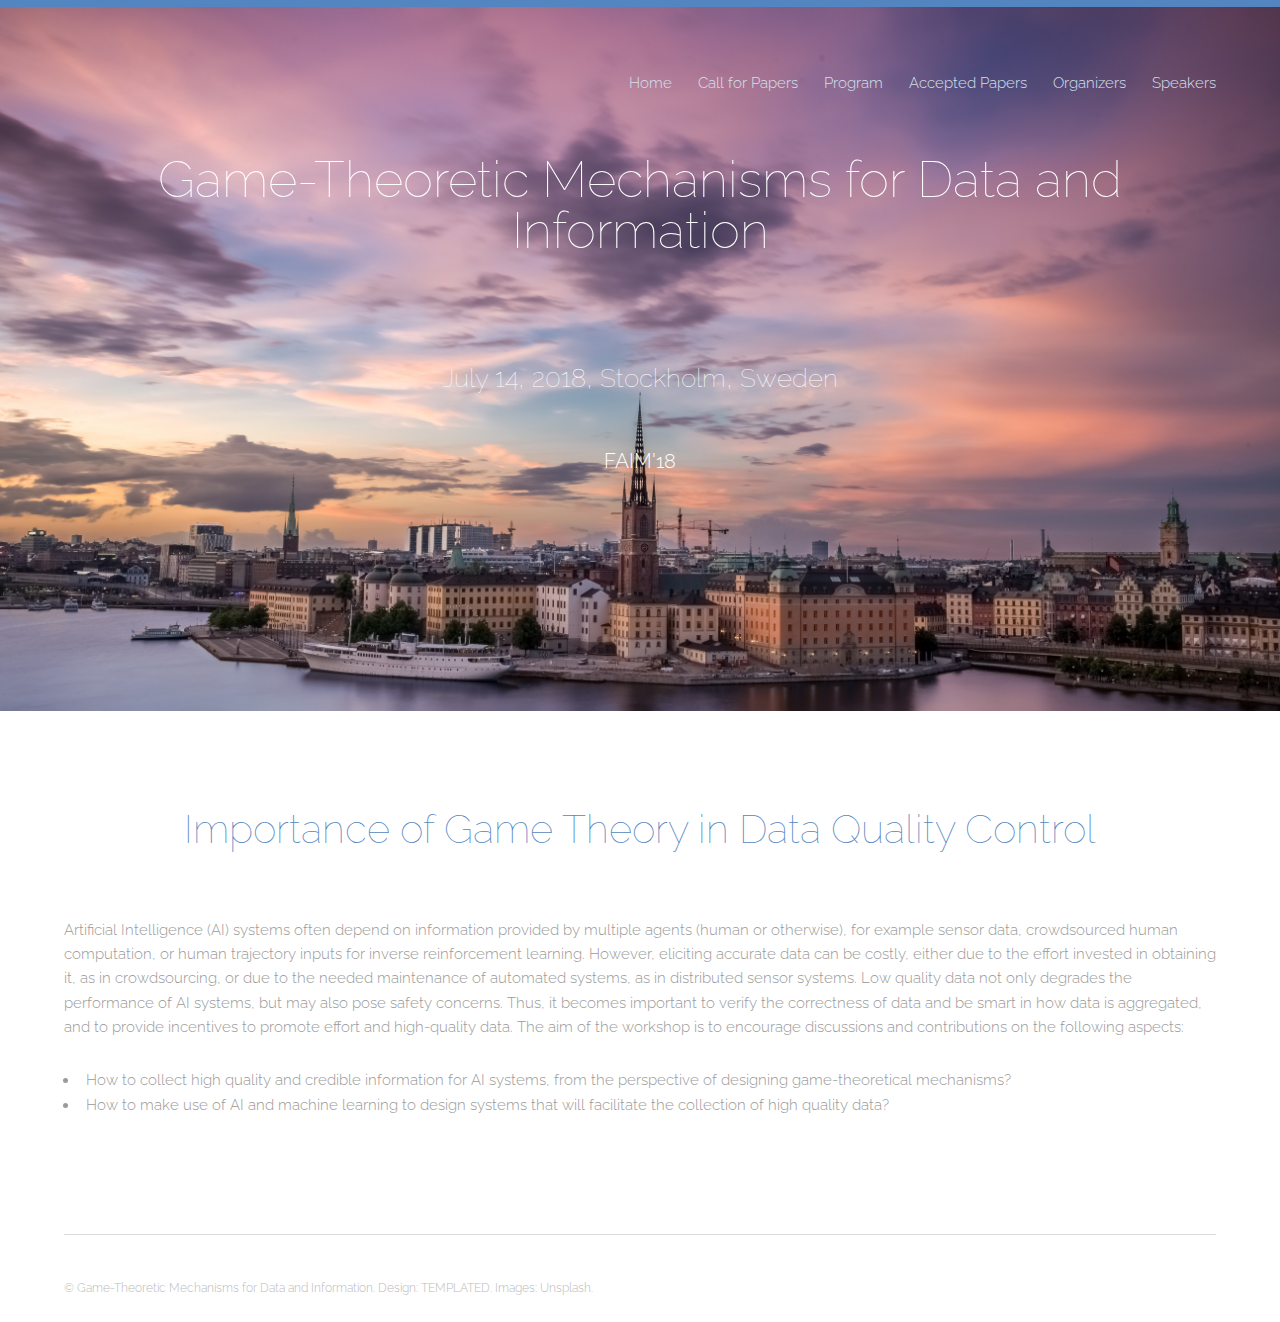
==== index.html @ c8803f45 "adding existing files" ====
<!DOCTYPE HTML>
<html>
	<head>
		<title>Game-Theoretic Mechanisms for Data and Information</title>
		<meta charset="utf-8" />
		<meta name="viewport" content="width=device-width, initial-scale=1" />
		<link rel="stylesheet" href="assets/css/main.css" />
	</head>
	<body>

		<!-- Header -->
			<header id="header">
				<div class="inner">
					<nav id="nav">
						<a href="index.html">Home</a>
						<a href="call_papers.html">Call for Papers</a>
						<a href="program.html">Program</a>
						<a href="accepted_papers.html">Accepted Papers</a>
						<a href="organizers.html">Organizers</a>
						<a href="speakers.html">Speakers</a>
					</nav>
					<a href="#navPanel" class="navPanelToggle"><span class="fa fa-bars"></span></a>
				</div>
			</header>

		<!-- Banner -->
			<section id="banner">
				<h1>Game-Theoretic Mechanisms for Data and Information<h1>
					<br> 
					<h2><font color="white">July 14, 2018, Stockholm, Sweden </font> </h2>
					<br>
					<h3><font color="white">FAIM'18</font></h3>
					<br>
					<br>
					<br>
					<br>
			</section>

		<!-- Main -->
			<section id="three" class="wrapper special">
				<div class="inner">
					<header class="align-center">
						<h2>Importance of Game Theory in Data Quality Control</h2>
					</header>
						
						<p class="align-left">
						Artificial Intelligence (AI) systems often depend on information provided by multiple agents (human or otherwise), 
						for example sensor data, crowdsourced human computation, or human trajectory inputs for inverse reinforcement learning. 
						However, eliciting  accurate data can be costly, either due to the effort invested in obtaining it, as in crowdsourcing, 
						or due to the needed maintenance of automated systems, as in distributed sensor systems. Low quality data not only degrades 
						the performance of AI systems, but may also pose safety concerns. Thus, it becomes important to verify the correctness of data 
						and be smart in how data is aggregated, and to provide incentives to promote effort and high-quality data.
						The aim of the workshop is to encourage discussions and contributions on the following aspects:
						</p>
						<ul class="align-left">
						<li>How to collect high quality and credible information for AI systems, from the perspective of designing game-theoretical mechanisms?</li>
						<li>How to make use of AI and machine learning to design systems that will facilitate the collection of high quality data?</li>
						</ul>
				</div>
			</section>

		<!-- Footer -->
			<footer id="footer">
				<div class="inner">
					<div class="flex">
						<div class="copyright">
							&copy; Game-Theoretic Mechanisms for Data and Information.  Design: <a href="https://templated.co" target="_blank">TEMPLATED</a>. Images: <a href="https://unsplash.com">Unsplash</a>.
						</div>
					</div>
				</div>
			</footer>

		<!-- Scripts -->
			<script src="assets/js/jquery.min.js"></script>
			<script src="assets/js/skel.min.js"></script>
			<script src="assets/js/util.js"></script>
			<script src="assets/js/main.js"></script>

	</body>
</html>
---- assets/css/main.css ----
@charset "UTF-8";
@import url(font-awesome.min.css);
@import "https://fonts.googleapis.com/css?family=Raleway:100,300,600";


/* Reset */

	html, body, div, span, applet, object, iframe, h1, h2, h3, h4, h5, h6, p, blockquote, pre, a, abbr, acronym, address, big, cite, code, del, dfn, em, img, ins, kbd, q, s, samp, small, strike, strong, sub, sup, tt, var, b, u, i, center, dl, dt, dd, ol, ul, li, fieldset, form, label, legend, table, caption, tbody, tfoot, thead, tr, th, td, article, aside, canvas, details, embed, figure, figcaption, footer, header, hgroup, menu, nav, output, ruby, section, summary, time, mark, audio, video {
		margin: 0;
		padding: 0;
		border: 0;
		font-size: 100%;
		font: inherit;
		vertical-align: baseline;
	}

	article, aside, details, figcaption, figure, footer, header, hgroup, menu, nav, section {
		display: block;
	}

	body {
		line-height: 1;
	}

	ol, ul {
		list-style: none;
	}

	blockquote, q {
		quotes: none;
	}

	blockquote:before, blockquote:after, q:before, q:after {
		content: '';
		content: none;
	}

	table {
		border-collapse: collapse;
		border-spacing: 0;
	}

	body {
		-webkit-text-size-adjust: none;
	}

/* Box Model */

	*, *:before, *:after {
		-moz-box-sizing: border-box;
		-webkit-box-sizing: border-box;
		box-sizing: border-box;
	}

/* Containers */

	.container {
		margin-left: auto;
		margin-right: auto;
	}

	.container.\31 25\25 {
		width: 100%;
		max-width: 100em;
		min-width: 80em;
	}

	.container.\37 5\25 {
		width: 60em;
	}

	.container.\35 0\25 {
		width: 40em;
	}

	.container.\32 5\25 {
		width: 20em;
	}

	.container {
		width: 80em;
	}

	@media screen and (max-width: 1680px) {

		.container.\31 25\25 {
			width: 100%;
			max-width: 100em;
			min-width: 80em;
		}

		.container.\37 5\25 {
			width: 60em;
		}

		.container.\35 0\25 {
			width: 40em;
		}

		.container.\32 5\25 {
			width: 20em;
		}

		.container {
			width: 80em;
		}

	}

	@media screen and (max-width: 1280px) {

		.container.\31 25\25 {
			width: 100%;
			max-width: 81.25em;
			min-width: 65em;
		}

		.container.\37 5\25 {
			width: 48.75em;
		}

		.container.\35 0\25 {
			width: 32.5em;
		}

		.container.\32 5\25 {
			width: 16.25em;
		}

		.container {
			width: 65em;
		}

	}

	@media screen and (max-width: 1050px) {

		.container.\31 25\25 {
			width: 100%;
			max-width: 112.5%;
			min-width: 90%;
		}

		.container.\37 5\25 {
			width: 67.5%;
		}

		.container.\35 0\25 {
			width: 45%;
		}

		.container.\32 5\25 {
			width: 22.5%;
		}

		.container {
			width: 90%;
		}

	}

	@media screen and (max-width: 736px) {

		.container.\31 25\25 {
			width: 100%;
			max-width: 112.5%;
			min-width: 90%;
		}

		.container.\37 5\25 {
			width: 67.5%;
		}

		.container.\35 0\25 {
			width: 45%;
		}

		.container.\32 5\25 {
			width: 22.5%;
		}

		.container {
			width: 90% !important;
		}

	}

	@media screen and (max-width: 480px) {

		.container.\31 25\25 {
			width: 100%;
			max-width: 112.5%;
			min-width: 90%;
		}

		.container.\37 5\25 {
			width: 67.5%;
		}

		.container.\35 0\25 {
			width: 45%;
		}

		.container.\32 5\25 {
			width: 22.5%;
		}

		.container {
			width: 90% !important;
		}

	}

/* Grid */

	.row {
		border-bottom: solid 1px transparent;
		-moz-box-sizing: border-box;
		-webkit-box-sizing: border-box;
		box-sizing: border-box;
	}

	.row > * {
		float: left;
		-moz-box-sizing: border-box;
		-webkit-box-sizing: border-box;
		box-sizing: border-box;
	}

	.row:after, .row:before {
		content: '';
		display: block;
		clear: both;
		height: 0;
	}

	.row.uniform > * > :first-child {
		margin-top: 0;
	}

	.row.uniform > * > :last-child {
		margin-bottom: 0;
	}

	.row.\30 \25 > * {
		padding: 0 0 0 0em;
	}

	.row.\30 \25 {
		margin: 0 0 -1px 0em;
	}

	.row.uniform.\30 \25 > * {
		padding: 0em 0 0 0em;
	}

	.row.uniform.\30 \25 {
		margin: 0em 0 -1px 0em;
	}

	.row > * {
		padding: 0 0 0 2em;
	}

	.row {
		margin: 0 0 -1px -2em;
	}

	.row.uniform > * {
		padding: 2em 0 0 2em;
	}

	.row.uniform {
		margin: -2em 0 -1px -2em;
	}

	.row.\32 00\25 > * {
		padding: 0 0 0 4em;
	}

	.row.\32 00\25 {
		margin: 0 0 -1px -4em;
	}

	.row.uniform.\32 00\25 > * {
		padding: 4em 0 0 4em;
	}

	.row.uniform.\32 00\25 {
		margin: -4em 0 -1px -4em;
	}

	.row.\31 50\25 > * {
		padding: 0 0 0 3em;
	}

	.row.\31 50\25 {
		margin: 0 0 -1px -3em;
	}

	.row.uniform.\31 50\25 > * {
		padding: 3em 0 0 3em;
	}

	.row.uniform.\31 50\25 {
		margin: -3em 0 -1px -3em;
	}

	.row.\35 0\25 > * {
		padding: 0 0 0 1em;
	}

	.row.\35 0\25 {
		margin: 0 0 -1px -1em;
	}

	.row.uniform.\35 0\25 > * {
		padding: 1em 0 0 1em;
	}

	.row.uniform.\35 0\25 {
		margin: -1em 0 -1px -1em;
	}

	.row.\32 5\25 > * {
		padding: 0 0 0 0.5em;
	}

	.row.\32 5\25 {
		margin: 0 0 -1px -0.5em;
	}

	.row.uniform.\32 5\25 > * {
		padding: 0.5em 0 0 0.5em;
	}

	.row.uniform.\32 5\25 {
		margin: -0.5em 0 -1px -0.5em;
	}

	.\31 2u, .\31 2u\24 {
		width: 100%;
		clear: none;
		margin-left: 0;
	}

	.\31 1u, .\31 1u\24 {
		width: 91.6666666667%;
		clear: none;
		margin-left: 0;
	}

	.\31 0u, .\31 0u\24 {
		width: 83.3333333333%;
		clear: none;
		margin-left: 0;
	}

	.\39 u, .\39 u\24 {
		width: 75%;
		clear: none;
		margin-left: 0;
	}

	.\38 u, .\38 u\24 {
		width: 66.6666666667%;
		clear: none;
		margin-left: 0;
	}

	.\37 u, .\37 u\24 {
		width: 58.3333333333%;
		clear: none;
		margin-left: 0;
	}

	.\36 u, .\36 u\24 {
		width: 50%;
		clear: none;
		margin-left: 0;
	}

	.\35 u, .\35 u\24 {
		width: 41.6666666667%;
		clear: none;
		margin-left: 0;
	}

	.\34 u, .\34 u\24 {
		width: 33.3333333333%;
		clear: none;
		margin-left: 0;
	}

	.\33 u, .\33 u\24 {
		width: 25%;
		clear: none;
		margin-left: 0;
	}

	.\32 u, .\32 u\24 {
		width: 16.6666666667%;
		clear: none;
		margin-left: 0;
	}

	.\31 u, .\31 u\24 {
		width: 8.3333333333%;
		clear: none;
		margin-left: 0;
	}

	.\31 2u\24 + *,
	.\31 1u\24 + *,
	.\31 0u\24 + *,
	.\39 u\24 + *,
	.\38 u\24 + *,
	.\37 u\24 + *,
	.\36 u\24 + *,
	.\35 u\24 + *,
	.\34 u\24 + *,
	.\33 u\24 + *,
	.\32 u\24 + *,
	.\31 u\24 + * {
		clear: left;
	}

	.\-11u {
		margin-left: 91.66667%;
	}

	.\-10u {
		margin-left: 83.33333%;
	}

	.\-9u {
		margin-left: 75%;
	}

	.\-8u {
		margin-left: 66.66667%;
	}

	.\-7u {
		margin-left: 58.33333%;
	}

	.\-6u {
		margin-left: 50%;
	}

	.\-5u {
		margin-left: 41.66667%;
	}

	.\-4u {
		margin-left: 33.33333%;
	}

	.\-3u {
		margin-left: 25%;
	}

	.\-2u {
		margin-left: 16.66667%;
	}

	.\-1u {
		margin-left: 8.33333%;
	}

	@media screen and (max-width: 1680px) {

		.row > * {
			padding: 0 0 0 2em;
		}

		.row {
			margin: 0 0 -1px -2em;
		}

		.row.uniform > * {
			padding: 2em 0 0 2em;
		}

		.row.uniform {
			margin: -2em 0 -1px -2em;
		}

		.row.\32 00\25 > * {
			padding: 0 0 0 4em;
		}

		.row.\32 00\25 {
			margin: 0 0 -1px -4em;
		}

		.row.uniform.\32 00\25 > * {
			padding: 4em 0 0 4em;
		}

		.row.uniform.\32 00\25 {
			margin: -4em 0 -1px -4em;
		}

		.row.\31 50\25 > * {
			padding: 0 0 0 3em;
		}

		.row.\31 50\25 {
			margin: 0 0 -1px -3em;
		}

		.row.uniform.\31 50\25 > * {
			padding: 3em 0 0 3em;
		}

		.row.uniform.\31 50\25 {
			margin: -3em 0 -1px -3em;
		}

		.row.\35 0\25 > * {
			padding: 0 0 0 1em;
		}

		.row.\35 0\25 {
			margin: 0 0 -1px -1em;
		}

		.row.uniform.\35 0\25 > * {
			padding: 1em 0 0 1em;
		}

		.row.uniform.\35 0\25 {
			margin: -1em 0 -1px -1em;
		}

		.row.\32 5\25 > * {
			padding: 0 0 0 0.5em;
		}

		.row.\32 5\25 {
			margin: 0 0 -1px -0.5em;
		}

		.row.uniform.\32 5\25 > * {
			padding: 0.5em 0 0 0.5em;
		}

		.row.uniform.\32 5\25 {
			margin: -0.5em 0 -1px -0.5em;
		}

		.\31 2u\28xlarge\29, .\31 2u\24\28xlarge\29 {
			width: 100%;
			clear: none;
			margin-left: 0;
		}

		.\31 1u\28xlarge\29, .\31 1u\24\28xlarge\29 {
			width: 91.6666666667%;
			clear: none;
			margin-left: 0;
		}

		.\31 0u\28xlarge\29, .\31 0u\24\28xlarge\29 {
			width: 83.3333333333%;
			clear: none;
			margin-left: 0;
		}

		.\39 u\28xlarge\29, .\39 u\24\28xlarge\29 {
			width: 75%;
			clear: none;
			margin-left: 0;
		}

		.\38 u\28xlarge\29, .\38 u\24\28xlarge\29 {
			width: 66.6666666667%;
			clear: none;
			margin-left: 0;
		}

		.\37 u\28xlarge\29, .\37 u\24\28xlarge\29 {
			width: 58.3333333333%;
			clear: none;
			margin-left: 0;
		}

		.\36 u\28xlarge\29, .\36 u\24\28xlarge\29 {
			width: 50%;
			clear: none;
			margin-left: 0;
		}

		.\35 u\28xlarge\29, .\35 u\24\28xlarge\29 {
			width: 41.6666666667%;
			clear: none;
			margin-left: 0;
		}

		.\34 u\28xlarge\29, .\34 u\24\28xlarge\29 {
			width: 33.3333333333%;
			clear: none;
			margin-left: 0;
		}

		.\33 u\28xlarge\29, .\33 u\24\28xlarge\29 {
			width: 25%;
			clear: none;
			margin-left: 0;
		}

		.\32 u\28xlarge\29, .\32 u\24\28xlarge\29 {
			width: 16.6666666667%;
			clear: none;
			margin-left: 0;
		}

		.\31 u\28xlarge\29, .\31 u\24\28xlarge\29 {
			width: 8.3333333333%;
			clear: none;
			margin-left: 0;
		}

		.\31 2u\24\28xlarge\29 + *,
		.\31 1u\24\28xlarge\29 + *,
		.\31 0u\24\28xlarge\29 + *,
		.\39 u\24\28xlarge\29 + *,
		.\38 u\24\28xlarge\29 + *,
		.\37 u\24\28xlarge\29 + *,
		.\36 u\24\28xlarge\29 + *,
		.\35 u\24\28xlarge\29 + *,
		.\34 u\24\28xlarge\29 + *,
		.\33 u\24\28xlarge\29 + *,
		.\32 u\24\28xlarge\29 + *,
		.\31 u\24\28xlarge\29 + * {
			clear: left;
		}

		.\-11u\28xlarge\29 {
			margin-left: 91.66667%;
		}

		.\-10u\28xlarge\29 {
			margin-left: 83.33333%;
		}

		.\-9u\28xlarge\29 {
			margin-left: 75%;
		}

		.\-8u\28xlarge\29 {
			margin-left: 66.66667%;
		}

		.\-7u\28xlarge\29 {
			margin-left: 58.33333%;
		}

		.\-6u\28xlarge\29 {
			margin-left: 50%;
		}

		.\-5u\28xlarge\29 {
			margin-left: 41.66667%;
		}

		.\-4u\28xlarge\29 {
			margin-left: 33.33333%;
		}

		.\-3u\28xlarge\29 {
			margin-left: 25%;
		}

		.\-2u\28xlarge\29 {
			margin-left: 16.66667%;
		}

		.\-1u\28xlarge\29 {
			margin-left: 8.33333%;
		}

	}

	@media screen and (max-width: 1280px) {

		.row > * {
			padding: 0 0 0 1.5em;
		}

		.row {
			margin: 0 0 -1px -1.5em;
		}

		.row.uniform > * {
			padding: 1.5em 0 0 1.5em;
		}

		.row.uniform {
			margin: -1.5em 0 -1px -1.5em;
		}

		.row.\32 00\25 > * {
			padding: 0 0 0 3em;
		}

		.row.\32 00\25 {
			margin: 0 0 -1px -3em;
		}

		.row.uniform.\32 00\25 > * {
			padding: 3em 0 0 3em;
		}

		.row.uniform.\32 00\25 {
			margin: -3em 0 -1px -3em;
		}

		.row.\31 50\25 > * {
			padding: 0 0 0 2.25em;
		}

		.row.\31 50\25 {
			margin: 0 0 -1px -2.25em;
		}

		.row.uniform.\31 50\25 > * {
			padding: 2.25em 0 0 2.25em;
		}

		.row.uniform.\31 50\25 {
			margin: -2.25em 0 -1px -2.25em;
		}

		.row.\35 0\25 > * {
			padding: 0 0 0 0.75em;
		}

		.row.\35 0\25 {
			margin: 0 0 -1px -0.75em;
		}

		.row.uniform.\35 0\25 > * {
			padding: 0.75em 0 0 0.75em;
		}

		.row.uniform.\35 0\25 {
			margin: -0.75em 0 -1px -0.75em;
		}

		.row.\32 5\25 > * {
			padding: 0 0 0 0.375em;
		}

		.row.\32 5\25 {
			margin: 0 0 -1px -0.375em;
		}

		.row.uniform.\32 5\25 > * {
			padding: 0.375em 0 0 0.375em;
		}

		.row.uniform.\32 5\25 {
			margin: -0.375em 0 -1px -0.375em;
		}

		.\31 2u\28large\29, .\31 2u\24\28large\29 {
			width: 100%;
			clear: none;
			margin-left: 0;
		}

		.\31 1u\28large\29, .\31 1u\24\28large\29 {
			width: 91.6666666667%;
			clear: none;
			margin-left: 0;
		}

		.\31 0u\28large\29, .\31 0u\24\28large\29 {
			width: 83.3333333333%;
			clear: none;
			margin-left: 0;
		}

		.\39 u\28large\29, .\39 u\24\28large\29 {
			width: 75%;
			clear: none;
			margin-left: 0;
		}

		.\38 u\28large\29, .\38 u\24\28large\29 {
			width: 66.6666666667%;
			clear: none;
			margin-left: 0;
		}

		.\37 u\28large\29, .\37 u\24\28large\29 {
			width: 58.3333333333%;
			clear: none;
			margin-left: 0;
		}

		.\36 u\28large\29, .\36 u\24\28large\29 {
			width: 50%;
			clear: none;
			margin-left: 0;
		}

		.\35 u\28large\29, .\35 u\24\28large\29 {
			width: 41.6666666667%;
			clear: none;
			margin-left: 0;
		}

		.\34 u\28large\29, .\34 u\24\28large\29 {
			width: 33.3333333333%;
			clear: none;
			margin-left: 0;
		}

		.\33 u\28large\29, .\33 u\24\28large\29 {
			width: 25%;
			clear: none;
			margin-left: 0;
		}

		.\32 u\28large\29, .\32 u\24\28large\29 {
			width: 16.6666666667%;
			clear: none;
			margin-left: 0;
		}

		.\31 u\28large\29, .\31 u\24\28large\29 {
			width: 8.3333333333%;
			clear: none;
			margin-left: 0;
		}

		.\31 2u\24\28large\29 + *,
		.\31 1u\24\28large\29 + *,
		.\31 0u\24\28large\29 + *,
		.\39 u\24\28large\29 + *,
		.\38 u\24\28large\29 + *,
		.\37 u\24\28large\29 + *,
		.\36 u\24\28large\29 + *,
		.\35 u\24\28large\29 + *,
		.\34 u\24\28large\29 + *,
		.\33 u\24\28large\29 + *,
		.\32 u\24\28large\29 + *,
		.\31 u\24\28large\29 + * {
			clear: left;
		}

		.\-11u\28large\29 {
			margin-left: 91.66667%;
		}

		.\-10u\28large\29 {
			margin-left: 83.33333%;
		}

		.\-9u\28large\29 {
			margin-left: 75%;
		}

		.\-8u\28large\29 {
			margin-left: 66.66667%;
		}

		.\-7u\28large\29 {
			margin-left: 58.33333%;
		}

		.\-6u\28large\29 {
			margin-left: 50%;
		}

		.\-5u\28large\29 {
			margin-left: 41.66667%;
		}

		.\-4u\28large\29 {
			margin-left: 33.33333%;
		}

		.\-3u\28large\29 {
			margin-left: 25%;
		}

		.\-2u\28large\29 {
			margin-left: 16.66667%;
		}

		.\-1u\28large\29 {
			margin-left: 8.33333%;
		}

	}

	@media screen and (max-width: 1050px) {

		.row > * {
			padding: 0 0 0 1.5em;
		}

		.row {
			margin: 0 0 -1px -1.5em;
		}

		.row.uniform > * {
			padding: 1.5em 0 0 1.5em;
		}

		.row.uniform {
			margin: -1.5em 0 -1px -1.5em;
		}

		.row.\32 00\25 > * {
			padding: 0 0 0 3em;
		}

		.row.\32 00\25 {
			margin: 0 0 -1px -3em;
		}

		.row.uniform.\32 00\25 > * {
			padding: 3em 0 0 3em;
		}

		.row.uniform.\32 00\25 {
			margin: -3em 0 -1px -3em;
		}

		.row.\31 50\25 > * {
			padding: 0 0 0 2.25em;
		}

		.row.\31 50\25 {
			margin: 0 0 -1px -2.25em;
		}

		.row.uniform.\31 50\25 > * {
			padding: 2.25em 0 0 2.25em;
		}

		.row.uniform.\31 50\25 {
			margin: -2.25em 0 -1px -2.25em;
		}

		.row.\35 0\25 > * {
			padding: 0 0 0 0.75em;
		}

		.row.\35 0\25 {
			margin: 0 0 -1px -0.75em;
		}

		.row.uniform.\35 0\25 > * {
			padding: 0.75em 0 0 0.75em;
		}

		.row.uniform.\35 0\25 {
			margin: -0.75em 0 -1px -0.75em;
		}

		.row.\32 5\25 > * {
			padding: 0 0 0 0.375em;
		}

		.row.\32 5\25 {
			margin: 0 0 -1px -0.375em;
		}

		.row.uniform.\32 5\25 > * {
			padding: 0.375em 0 0 0.375em;
		}

		.row.uniform.\32 5\25 {
			margin: -0.375em 0 -1px -0.375em;
		}

		.\31 2u\28medium\29, .\31 2u\24\28medium\29 {
			width: 100%;
			clear: none;
			margin-left: 0;
		}

		.\31 1u\28medium\29, .\31 1u\24\28medium\29 {
			width: 91.6666666667%;
			clear: none;
			margin-left: 0;
		}

		.\31 0u\28medium\29, .\31 0u\24\28medium\29 {
			width: 83.3333333333%;
			clear: none;
			margin-left: 0;
		}

		.\39 u\28medium\29, .\39 u\24\28medium\29 {
			width: 75%;
			clear: none;
			margin-left: 0;
		}

		.\38 u\28medium\29, .\38 u\24\28medium\29 {
			width: 66.6666666667%;
			clear: none;
			margin-left: 0;
		}

		.\37 u\28medium\29, .\37 u\24\28medium\29 {
			width: 58.3333333333%;
			clear: none;
			margin-left: 0;
		}

		.\36 u\28medium\29, .\36 u\24\28medium\29 {
			width: 50%;
			clear: none;
			margin-left: 0;
		}

		.\35 u\28medium\29, .\35 u\24\28medium\29 {
			width: 41.6666666667%;
			clear: none;
			margin-left: 0;
		}

		.\34 u\28medium\29, .\34 u\24\28medium\29 {
			width: 33.3333333333%;
			clear: none;
			margin-left: 0;
		}

		.\33 u\28medium\29, .\33 u\24\28medium\29 {
			width: 25%;
			clear: none;
			margin-left: 0;
		}

		.\32 u\28medium\29, .\32 u\24\28medium\29 {
			width: 16.6666666667%;
			clear: none;
			margin-left: 0;
		}

		.\31 u\28medium\29, .\31 u\24\28medium\29 {
			width: 8.3333333333%;
			clear: none;
			margin-left: 0;
		}

		.\31 2u\24\28medium\29 + *,
		.\31 1u\24\28medium\29 + *,
		.\31 0u\24\28medium\29 + *,
		.\39 u\24\28medium\29 + *,
		.\38 u\24\28medium\29 + *,
		.\37 u\24\28medium\29 + *,
		.\36 u\24\28medium\29 + *,
		.\35 u\24\28medium\29 + *,
		.\34 u\24\28medium\29 + *,
		.\33 u\24\28medium\29 + *,
		.\32 u\24\28medium\29 + *,
		.\31 u\24\28medium\29 + * {
			clear: left;
		}

		.\-11u\28medium\29 {
			margin-left: 91.66667%;
		}

		.\-10u\28medium\29 {
			margin-left: 83.33333%;
		}

		.\-9u\28medium\29 {
			margin-left: 75%;
		}

		.\-8u\28medium\29 {
			margin-left: 66.66667%;
		}

		.\-7u\28medium\29 {
			margin-left: 58.33333%;
		}

		.\-6u\28medium\29 {
			margin-left: 50%;
		}

		.\-5u\28medium\29 {
			margin-left: 41.66667%;
		}

		.\-4u\28medium\29 {
			margin-left: 33.33333%;
		}

		.\-3u\28medium\29 {
			margin-left: 25%;
		}

		.\-2u\28medium\29 {
			margin-left: 16.66667%;
		}

		.\-1u\28medium\29 {
			margin-left: 8.33333%;
		}

	}

	@media screen and (max-width: 736px) {

		.row > * {
			padding: 0 0 0 1.25em;
		}

		.row {
			margin: 0 0 -1px -1.25em;
		}

		.row.uniform > * {
			padding: 1.25em 0 0 1.25em;
		}

		.row.uniform {
			margin: -1.25em 0 -1px -1.25em;
		}

		.row.\32 00\25 > * {
			padding: 0 0 0 2.5em;
		}

		.row.\32 00\25 {
			margin: 0 0 -1px -2.5em;
		}

		.row.uniform.\32 00\25 > * {
			padding: 2.5em 0 0 2.5em;
		}

		.row.uniform.\32 00\25 {
			margin: -2.5em 0 -1px -2.5em;
		}

		.row.\31 50\25 > * {
			padding: 0 0 0 1.875em;
		}

		.row.\31 50\25 {
			margin: 0 0 -1px -1.875em;
		}

		.row.uniform.\31 50\25 > * {
			padding: 1.875em 0 0 1.875em;
		}

		.row.uniform.\31 50\25 {
			margin: -1.875em 0 -1px -1.875em;
		}

		.row.\35 0\25 > * {
			padding: 0 0 0 0.625em;
		}

		.row.\35 0\25 {
			margin: 0 0 -1px -0.625em;
		}

		.row.uniform.\35 0\25 > * {
			padding: 0.625em 0 0 0.625em;
		}

		.row.uniform.\35 0\25 {
			margin: -0.625em 0 -1px -0.625em;
		}

		.row.\32 5\25 > * {
			padding: 0 0 0 0.3125em;
		}

		.row.\32 5\25 {
			margin: 0 0 -1px -0.3125em;
		}

		.row.uniform.\32 5\25 > * {
			padding: 0.3125em 0 0 0.3125em;
		}

		.row.uniform.\32 5\25 {
			margin: -0.3125em 0 -1px -0.3125em;
		}

		.\31 2u\28small\29, .\31 2u\24\28small\29 {
			width: 100%;
			clear: none;
			margin-left: 0;
		}

		.\31 1u\28small\29, .\31 1u\24\28small\29 {
			width: 91.6666666667%;
			clear: none;
			margin-left: 0;
		}

		.\31 0u\28small\29, .\31 0u\24\28small\29 {
			width: 83.3333333333%;
			clear: none;
			margin-left: 0;
		}

		.\39 u\28small\29, .\39 u\24\28small\29 {
			width: 75%;
			clear: none;
			margin-left: 0;
		}

		.\38 u\28small\29, .\38 u\24\28small\29 {
			width: 66.6666666667%;
			clear: none;
			margin-left: 0;
		}

		.\37 u\28small\29, .\37 u\24\28small\29 {
			width: 58.3333333333%;
			clear: none;
			margin-left: 0;
		}

		.\36 u\28small\29, .\36 u\24\28small\29 {
			width: 50%;
			clear: none;
			margin-left: 0;
		}

		.\35 u\28small\29, .\35 u\24\28small\29 {
			width: 41.6666666667%;
			clear: none;
			margin-left: 0;
		}

		.\34 u\28small\29, .\34 u\24\28small\29 {
			width: 33.3333333333%;
			clear: none;
			margin-left: 0;
		}

		.\33 u\28small\29, .\33 u\24\28small\29 {
			width: 25%;
			clear: none;
			margin-left: 0;
		}

		.\32 u\28small\29, .\32 u\24\28small\29 {
			width: 16.6666666667%;
			clear: none;
			margin-left: 0;
		}

		.\31 u\28small\29, .\31 u\24\28small\29 {
			width: 8.3333333333%;
			clear: none;
			margin-left: 0;
		}

		.\31 2u\24\28small\29 + *,
		.\31 1u\24\28small\29 + *,
		.\31 0u\24\28small\29 + *,
		.\39 u\24\28small\29 + *,
		.\38 u\24\28small\29 + *,
		.\37 u\24\28small\29 + *,
		.\36 u\24\28small\29 + *,
		.\35 u\24\28small\29 + *,
		.\34 u\24\28small\29 + *,
		.\33 u\24\28small\29 + *,
		.\32 u\24\28small\29 + *,
		.\31 u\24\28small\29 + * {
			clear: left;
		}

		.\-11u\28small\29 {
			margin-left: 91.66667%;
		}

		.\-10u\28small\29 {
			margin-left: 83.33333%;
		}

		.\-9u\28small\29 {
			margin-left: 75%;
		}

		.\-8u\28small\29 {
			margin-left: 66.66667%;
		}

		.\-7u\28small\29 {
			margin-left: 58.33333%;
		}

		.\-6u\28small\29 {
			margin-left: 50%;
		}

		.\-5u\28small\29 {
			margin-left: 41.66667%;
		}

		.\-4u\28small\29 {
			margin-left: 33.33333%;
		}

		.\-3u\28small\29 {
			margin-left: 25%;
		}

		.\-2u\28small\29 {
			margin-left: 16.66667%;
		}

		.\-1u\28small\29 {
			margin-left: 8.33333%;
		}

	}

	@media screen and (max-width: 480px) {

		.row > * {
			padding: 0 0 0 1.25em;
		}

		.row {
			margin: 0 0 -1px -1.25em;
		}

		.row.uniform > * {
			padding: 1.25em 0 0 1.25em;
		}

		.row.uniform {
			margin: -1.25em 0 -1px -1.25em;
		}

		.row.\32 00\25 > * {
			padding: 0 0 0 2.5em;
		}

		.row.\32 00\25 {
			margin: 0 0 -1px -2.5em;
		}

		.row.uniform.\32 00\25 > * {
			padding: 2.5em 0 0 2.5em;
		}

		.row.uniform.\32 00\25 {
			margin: -2.5em 0 -1px -2.5em;
		}

		.row.\31 50\25 > * {
			padding: 0 0 0 1.875em;
		}

		.row.\31 50\25 {
			margin: 0 0 -1px -1.875em;
		}

		.row.uniform.\31 50\25 > * {
			padding: 1.875em 0 0 1.875em;
		}

		.row.uniform.\31 50\25 {
			margin: -1.875em 0 -1px -1.875em;
		}

		.row.\35 0\25 > * {
			padding: 0 0 0 0.625em;
		}

		.row.\35 0\25 {
			margin: 0 0 -1px -0.625em;
		}

		.row.uniform.\35 0\25 > * {
			padding: 0.625em 0 0 0.625em;
		}

		.row.uniform.\35 0\25 {
			margin: -0.625em 0 -1px -0.625em;
		}

		.row.\32 5\25 > * {
			padding: 0 0 0 0.3125em;
		}

		.row.\32 5\25 {
			margin: 0 0 -1px -0.3125em;
		}

		.row.uniform.\32 5\25 > * {
			padding: 0.3125em 0 0 0.3125em;
		}

		.row.uniform.\32 5\25 {
			margin: -0.3125em 0 -1px -0.3125em;
		}

		.\31 2u\28xsmall\29, .\31 2u\24\28xsmall\29 {
			width: 100%;
			clear: none;
			margin-left: 0;
		}

		.\31 1u\28xsmall\29, .\31 1u\24\28xsmall\29 {
			width: 91.6666666667%;
			clear: none;
			margin-left: 0;
		}

		.\31 0u\28xsmall\29, .\31 0u\24\28xsmall\29 {
			width: 83.3333333333%;
			clear: none;
			margin-left: 0;
		}

		.\39 u\28xsmall\29, .\39 u\24\28xsmall\29 {
			width: 75%;
			clear: none;
			margin-left: 0;
		}

		.\38 u\28xsmall\29, .\38 u\24\28xsmall\29 {
			width: 66.6666666667%;
			clear: none;
			margin-left: 0;
		}

		.\37 u\28xsmall\29, .\37 u\24\28xsmall\29 {
			width: 58.3333333333%;
			clear: none;
			margin-left: 0;
		}

		.\36 u\28xsmall\29, .\36 u\24\28xsmall\29 {
			width: 50%;
			clear: none;
			margin-left: 0;
		}

		.\35 u\28xsmall\29, .\35 u\24\28xsmall\29 {
			width: 41.6666666667%;
			clear: none;
			margin-left: 0;
		}

		.\34 u\28xsmall\29, .\34 u\24\28xsmall\29 {
			width: 33.3333333333%;
			clear: none;
			margin-left: 0;
		}

		.\33 u\28xsmall\29, .\33 u\24\28xsmall\29 {
			width: 25%;
			clear: none;
			margin-left: 0;
		}

		.\32 u\28xsmall\29, .\32 u\24\28xsmall\29 {
			width: 16.6666666667%;
			clear: none;
			margin-left: 0;
		}

		.\31 u\28xsmall\29, .\31 u\24\28xsmall\29 {
			width: 8.3333333333%;
			clear: none;
			margin-left: 0;
		}

		.\31 2u\24\28xsmall\29 + *,
		.\31 1u\24\28xsmall\29 + *,
		.\31 0u\24\28xsmall\29 + *,
		.\39 u\24\28xsmall\29 + *,
		.\38 u\24\28xsmall\29 + *,
		.\37 u\24\28xsmall\29 + *,
		.\36 u\24\28xsmall\29 + *,
		.\35 u\24\28xsmall\29 + *,
		.\34 u\24\28xsmall\29 + *,
		.\33 u\24\28xsmall\29 + *,
		.\32 u\24\28xsmall\29 + *,
		.\31 u\24\28xsmall\29 + * {
			clear: left;
		}

		.\-11u\28xsmall\29 {
			margin-left: 91.66667%;
		}

		.\-10u\28xsmall\29 {
			margin-left: 83.33333%;
		}

		.\-9u\28xsmall\29 {
			margin-left: 75%;
		}

		.\-8u\28xsmall\29 {
			margin-left: 66.66667%;
		}

		.\-7u\28xsmall\29 {
			margin-left: 58.33333%;
		}

		.\-6u\28xsmall\29 {
			margin-left: 50%;
		}

		.\-5u\28xsmall\29 {
			margin-left: 41.66667%;
		}

		.\-4u\28xsmall\29 {
			margin-left: 33.33333%;
		}

		.\-3u\28xsmall\29 {
			margin-left: 25%;
		}

		.\-2u\28xsmall\29 {
			margin-left: 16.66667%;
		}

		.\-1u\28xsmall\29 {
			margin-left: 8.33333%;
		}

	}

/* Basic */

	@-ms-viewport {
		width: device-width;
	}

	body {
		-ms-overflow-style: scrollbar;
	}

	@media screen and (max-width: 480px) {

		html, body {
			min-width: 320px;
		}

	}

	body {
		background: #fff;
	}

		body.is-loading *, body.is-loading *:before, body.is-loading *:after {
			-moz-animation: none !important;
			-webkit-animation: none !important;
			-ms-animation: none !important;
			animation: none !important;
			-moz-transition: none !important;
			-webkit-transition: none !important;
			-ms-transition: none !important;
			transition: none !important;
		}

/* Type */

	body, input, select, textarea {
		color: #9a9a9a;
		font-family: "Raleway", Arial, Helvetica, sans-serif;
		font-size: 13pt;
		font-weight: 300;
		line-height: 1.65;
	}

		@media screen and (max-width: 1680px) {

			body, input, select, textarea {
				font-size: 11pt;
			}

		}

		@media screen and (max-width: 1280px) {

			body, input, select, textarea {
				font-size: 11pt;
			}

		}

		@media screen and (max-width: 1050px) {

			body, input, select, textarea {
				font-size: 12pt;
			}

		}

		@media screen and (max-width: 736px) {

			body, input, select, textarea {
				font-size: 12pt;
			}

		}

		@media screen and (max-width: 480px) {

			body, input, select, textarea {
				font-size: 12pt;
			}

		}

	a {
		color: #5385c1;
		text-decoration: underline;
	}

		a:hover {
			text-decoration: none;
		}

	strong, b {
		color: #555;
		font-weight: 600;
	}

	em, i {
		font-style: italic;
	}

	p {
		margin: 0 0 2em 0;
	}

	h1, h2, h3, h4, h5, h6 {
		color: #5385c1;
		font-weight: 300;
		line-height: 1.5;
		margin: 0 0 1em 0;
	}

		h1 a, h2 a, h3 a, h4 a, h5 a, h6 a {
			color: inherit;
			text-decoration: none;
		}

	h2 {
		font-size: 1.75em;
		font-weight: 100;
	}

	h3 {
		font-size: 1.35em;
	}

	h4 {
		font-size: 1.1em;
	}

	h5 {
		font-size: 0.9em;
	}

	h6 {
		font-size: 0.7em;
	}

	sub {
		font-size: 0.8em;
		position: relative;
		top: 0.5em;
	}

	sup {
		font-size: 0.8em;
		position: relative;
		top: -0.5em;
	}

	blockquote {
		border-left: solid 4px #dbdbdb;
		font-style: italic;
		margin: 0 0 2em 0;
		padding: 0.5em 0 0.5em 2em;
	}

	code {
		background: rgba(144, 144, 144, 0.075);
		border-radius: 0;
		border: solid 1px #dbdbdb;
		font-family: "Courier New", monospace;
		font-size: 0.9em;
		margin: 0 0.25em;
		padding: 0.25em 0.65em;
	}

	pre {
		-webkit-overflow-scrolling: touch;
		font-family: "Courier New", monospace;
		font-size: 0.9em;
		margin: 0 0 2em 0;
	}

		pre code {
			display: block;
			line-height: 1.75;
			padding: 1em 1.5em;
			overflow-x: auto;
		}

	hr {
		border: 0;
		border-bottom: solid 1px #dbdbdb;
		margin: 2em 0;
	}

		hr.major {
			margin: 3em 0;
		}

	.align-left {
		text-align: left;
	}

	.align-center {
		text-align: center;
	}

	.align-right {
		text-align: right;
	}

	.inner {
		max-width: 75em;
		margin: 0 auto;
	}

		@media screen and (max-width: 1280px) {

			.inner {
				max-width: 90%;
			}

		}

		@media screen and (max-width: 480px) {

			.inner {
				max-width: 85%;
			}

		}

/* Section/Article */

	section.special, article.special {
		text-align: center;
	}

	section.special article, article.special article {
		text-align: left;
	}

	section.wrapper, article.wrapper {
		padding: 6em 0;
	}

		section.wrapper header, article.wrapper header {
			margin-bottom: 4em;
		}

			section.wrapper header h2, article.wrapper header h2 {
				font-size: 2.75em;
				margin: 0 0 .5em 0;
			}

			section.wrapper header p, article.wrapper header p {
				font-size: 1em;
			}

		section.wrapper article header, article.wrapper article header {
			margin: 0;
		}

		section.wrapper.style1, article.wrapper.style1 {
			background: #5385c1;
			color: #bacee6;
		}

			section.wrapper.style1 header h2, article.wrapper.style1 header h2 {
				color: #fff;
			}

			section.wrapper.style1 header p, article.wrapper.style1 header p {
				color: #bacee6;
			}

			section.wrapper.style1 h3, article.wrapper.style1 h3 {
				color: #FFF;
			}

		@media screen and (max-width: 1050px) {

			section.wrapper, article.wrapper {
				padding: 2em 0;
			}

		}

		@media screen and (max-width: 736px) {

			section.wrapper header, article.wrapper header {
				margin-bottom: 2em;
			}

				section.wrapper header h2, article.wrapper header h2 {
					font-size: 2em;
				}

				section.wrapper header p, article.wrapper header p {
					font-size: .9em;
				}

		}

		@media screen and (max-width: 480px) {

			section.wrapper, article.wrapper {
				text-align: center;
			}

				section.wrapper article, article.wrapper article {
					text-align: center;
				}

		}

	header p {
		/*color: #bbb;*/
		position: relative;
		margin: 0 0 1.5em 0;
	}

	header h2 + p {
		font-size: 1.25em;
		margin-top: -1em;
	}

	header h3 + p {
		font-size: 1.1em;
		margin-top: -0.8em;
	}

	header h4 + p,
	header h5 + p,
	header h6 + p {
		font-size: 0.9em;
		margin-top: -0.6em;
	}

/* Flex */

	.flex {
		display: -ms-flexbox;
		-ms-flex-wrap: wrap;
		-ms-flex-pack: justify;
		display: -moz-flex;
		display: -webkit-flex;
		display: -ms-flex;
		display: flex;
		-moz-flex-wrap: wrap;
		-webkit-flex-wrap: wrap;
		-ms-flex-wrap: wrap;
		flex-wrap: wrap;
		-moz-justify-content: space-between;
		-webkit-justify-content: space-between;
		-ms-justify-content: space-between;
		justify-content: space-between;
	}

		.flex.flex-2 article {
			width: 47%;
		}

		.flex.flex-3 article {
			position: relative;
			width: 28%;
		}

			.flex.flex-3 article:before {
				content: '';
				position: absolute;
				width: 100%;
				height: 100%;
				right: -2em;
				top: 0;
				border-right: 1px solid #dbdbdb;
				pointer-events: none;
			}

			.flex.flex-3 article:last-child:before {
				border: none;
			}

		.flex.flex-4 .box {
			width: 21%;
		}
		
		.flex.flex-5 .box {
			width: 16%;
		}

		@media screen and (max-width: 1050px) {

			.flex.flex-2 article {
				width: 100%;
				margin-bottom: 3em;
			}

				.flex.flex-2 article:last-child {
					margin-bottom: 0;
				}

			.flex.flex-3 {
				-moz-flex-direction: column;
				-webkit-flex-direction: column;
				-ms-flex-direction: column;
				flex-direction: column;
			}

				.flex.flex-3 article {
					width: 100%;
					border-bottom: 1px solid #dbdbdb;
					padding-bottom: 2.5em;
					margin-bottom: 3em;
				}

					.flex.flex-3 article:last-child {
						border: none;
						padding-bottom: 0;
						margin: 0 0 1em 0;
					}

					.flex.flex-3 article:before {
						display: none;
					}

			.flex.flex-4 .box {
				width: 47%;
			}
			
			.flex.flex-5 .box {
				width: 47%;
			}

		}

		@media screen and (max-width: 480px) {

			.flex.flex-4 .box {
				width: 100%;
			}
			
			.flex.flex-5 .box {
				width: 100%;
			}

		}

/* Form */

	form {
		margin: 0 0 2em 0;
	}

	label {
		color: #555;
		display: block;
		font-size: 0.9em;
		font-weight: 600;
		margin: 0 0 1em 0;
	}

	input[type="text"],
	input[type="password"],
	input[type="email"],
	input[type="tel"],
	select,
	textarea {
		-moz-appearance: none;
		-webkit-appearance: none;
		-ms-appearance: none;
		appearance: none;
		background: rgba(144, 144, 144, 0.075);
		border-radius: 0;
		border: none;
		border: solid 1px #dbdbdb;
		color: inherit;
		display: block;
		outline: 0;
		padding: 0 1em;
		text-decoration: none;
		width: 100%;
	}

		input[type="text"]:invalid,
		input[type="password"]:invalid,
		input[type="email"]:invalid,
		input[type="tel"]:invalid,
		select:invalid,
		textarea:invalid {
			box-shadow: none;
		}

		input[type="text"]:focus,
		input[type="password"]:focus,
		input[type="email"]:focus,
		input[type="tel"]:focus,
		select:focus,
		textarea:focus {
			border-color: #5385c1;
			box-shadow: 0 0 0 1px #5385c1;
		}

	.select-wrapper {
		text-decoration: none;
		display: block;
		position: relative;
	}

		.select-wrapper:before {
			content: "";
			-moz-osx-font-smoothing: grayscale;
			-webkit-font-smoothing: antialiased;
			font-family: FontAwesome;
			font-style: normal;
			font-weight: normal;
			text-transform: none !important;
		}

		.select-wrapper:before {
			color: #dbdbdb;
			display: block;
			height: 2.75em;
			line-height: 2.75em;
			pointer-events: none;
			position: absolute;
			right: 0;
			text-align: center;
			top: 0;
			width: 2.75em;
		}

		.select-wrapper select::-ms-expand {
			display: none;
		}

	input[type="text"],
	input[type="password"],
	input[type="email"],
	select {
		height: 2.75em;
	}

	textarea {
		padding: 0.75em 1em;
	}

	input[type="checkbox"],
	input[type="radio"] {
		-moz-appearance: none;
		-webkit-appearance: none;
		-ms-appearance: none;
		appearance: none;
		display: block;
		float: left;
		margin-right: -2em;
		opacity: 0;
		width: 1em;
		z-index: -1;
	}

		input[type="checkbox"] + label,
		input[type="radio"] + label {
			text-decoration: none;
			color: #9a9a9a;
			cursor: pointer;
			display: inline-block;
			font-size: 1em;
			font-weight: 300;
			padding-left: 2.4em;
			padding-right: 0.75em;
			position: relative;
		}

			input[type="checkbox"] + label:before,
			input[type="radio"] + label:before {
				-moz-osx-font-smoothing: grayscale;
				-webkit-font-smoothing: antialiased;
				font-family: FontAwesome;
				font-style: normal;
				font-weight: normal;
				text-transform: none !important;
			}

			input[type="checkbox"] + label:before,
			input[type="radio"] + label:before {
				background: rgba(144, 144, 144, 0.075);
				border-radius: 0;
				border: solid 1px #dbdbdb;
				content: '';
				display: inline-block;
				height: 1.65em;
				left: 0;
				line-height: 1.58125em;
				position: absolute;
				text-align: center;
				top: 0;
				width: 1.65em;
			}

		input[type="checkbox"]:checked + label:before,
		input[type="radio"]:checked + label:before {
			background: #5a5a5a;
			border-color: #5a5a5a;
			color: #ffffff;
			content: '\f00c';
		}

		input[type="checkbox"]:focus + label:before,
		input[type="radio"]:focus + label:before {
			border-color: #5385c1;
			box-shadow: 0 0 0 1px #5385c1;
		}

	input[type="checkbox"] + label:before {
		border-radius: 0;
	}

	input[type="radio"] + label:before {
		border-radius: 100%;
	}

	::-webkit-input-placeholder {
		color: #bbb !important;
		opacity: 1.0;
	}

	:-moz-placeholder {
		color: #bbb !important;
		opacity: 1.0;
	}

	::-moz-placeholder {
		color: #bbb !important;
		opacity: 1.0;
	}

	:-ms-input-placeholder {
		color: #bbb !important;
		opacity: 1.0;
	}

	.formerize-placeholder {
		color: #bbb !important;
		opacity: 1.0;
	}

/* Box */

	.box {
		border: solid 1px #dbdbdb;
		margin-bottom: 2em;
		padding: 1.5em;
	}

		.box > :last-child,
		.box > :last-child > :last-child,
		.box > :last-child > :last-child > :last-child {
			margin-bottom: 0;
		}

		.box.alt {
			border: 0;
			border-radius: 0;
			padding: 0;
		}

		.box.person {
			border: solid 1px rgba(255, 255, 255, 0.25);
			padding: 3em 1.5em;
		}

			.box.person h3 {
				margin: 0;
			}

			.box.person .image {
				margin-bottom: 1em;
			}

				.box.person .image img {
					max-width: 100%;
				}

/* Icon */

	.icon {
		text-decoration: none;
		border-bottom: none;
		position: relative;
	}

		.icon:before {
			-moz-osx-font-smoothing: grayscale;
			-webkit-font-smoothing: antialiased;
			font-family: FontAwesome;
			font-style: normal;
			font-weight: normal;
			text-transform: none !important;
		}

		.icon > .label {
			display: none;
		}

/* Image */

	.image {
		border-radius: 0;
		border: 0;
		display: inline-block;
		position: relative;
	}

		.image img {
			border-radius: 0;
			display: block;
		}

		.image.left, .image.right {
			max-width: 40%;
		}

			.image.left img, .image.right img {
				width: 100%;
			}

		.image.round img {
			border-radius: 100%;
		}

		.image.left {
			float: left;
			padding: 0 1.5em 1em 0;
			top: 0.25em;
		}

		.image.right {
			float: right;
			padding: 0 0 1em 1.5em;
			top: 0.25em;
		}

		.image.fit {
			display: block;
			margin: 0 0 2em 0;
			width: 100%;
		}

			.image.fit img {
				width: 100%;
			}

		.image.main {
			display: block;
			margin: 0 0 3em 0;
			width: 100%;
		}

			.image.main img {
				width: 100%;
			}

/* List */

	ol {
		list-style: decimal;
		margin: 0 0 2em 0;
		padding-left: 1.25em;
	}

		ol li {
			padding-left: 0.25em;
		}

	ul {
		list-style: disc;
		margin: 0 0 2em 0;
		padding-left: 1em;
	}

		ul li {
			padding-left: 0.5em;
		}

		ul.alt {
			list-style: none;
			padding-left: 0;
		}

			ul.alt li {
				border-top: solid 1px #dbdbdb;
				padding: 0.5em 0;
			}

				ul.alt li:first-child {
					border-top: 0;
					padding-top: 0;
				}

		ul.icons {
			cursor: default;
			list-style: none;
			padding-left: 0;
		}

			ul.icons li {
				display: inline-block;
				padding: 0 1em 0 0;
			}

				ul.icons li:last-child {
					padding-right: 0;
				}

				ul.icons li .icon:before {
					font-size: 2em;
				}

		ul.actions {
			cursor: default;
			list-style: none;
			padding-left: 0;
		}

			ul.actions li {
				display: inline-block;
				padding: 0 1em 0 0;
				vertical-align: middle;
			}

				ul.actions li:last-child {
					padding-right: 0;
				}

			ul.actions.small li {
				padding: 0 0.5em 0 0;
			}

			ul.actions.vertical li {
				display: block;
				padding: 1em 0 0 0;
			}

				ul.actions.vertical li:first-child {
					padding-top: 0;
				}

				ul.actions.vertical li > * {
					margin-bottom: 0;
				}

			ul.actions.vertical.small li {
				padding: 0.5em 0 0 0;
			}

				ul.actions.vertical.small li:first-child {
					padding-top: 0;
				}

			ul.actions.fit {
				display: table;
				margin-left: -1em;
				padding: 0;
				table-layout: fixed;
				width: calc(100% + 1em);
			}

				ul.actions.fit li {
					display: table-cell;
					padding: 0 0 0 1em;
				}

					ul.actions.fit li > * {
						margin-bottom: 0;
					}

				ul.actions.fit.small {
					margin-left: -0.5em;
					width: calc(100% + 0.5em);
				}

					ul.actions.fit.small li {
						padding: 0 0 0 0.5em;
					}

			@media screen and (max-width: 480px) {

				ul.actions {
					margin: 0 0 2em 0;
				}

					ul.actions li {
						padding: 1em 0 0 0;
						display: block;
						text-align: center;
						width: 100%;
					}

						ul.actions li:first-child {
							padding-top: 0;
						}

						ul.actions li > * {
							width: 100%;
							margin: 0 !important;
						}

							ul.actions li > *.icon:before {
								margin-left: -2em;
							}

					ul.actions.small li {
						padding: 0.5em 0 0 0;
					}

						ul.actions.small li:first-child {
							padding-top: 0;
						}

			}

	dl {
		margin: 0 0 2em 0;
	}

		dl dt {
			display: block;
			font-weight: 600;
			margin: 0 0 1em 0;
		}

		dl dd {
			margin-left: 2em;
		}

/* Table */

	.table-wrapper {
		-webkit-overflow-scrolling: touch;
		overflow-x: auto;
	}

	table {
		margin: 0 0 2em 0;
		width: 100%;
	}

		table tbody tr {
			border: solid 1px #dbdbdb;
			border-left: 0;
			border-right: 0;
		}

			table tbody tr:nth-child(2n + 1) {
				background-color: rgba(144, 144, 144, 0.075);
			}

		table td {
			padding: 0.75em 0.75em;
		}

		table th {
			color: #555;
			font-size: 0.9em;
			font-weight: 600;
			padding: 0 0.75em 0.75em 0.75em;
			text-align: left;
		}

		table thead {
			border-bottom: solid 2px #dbdbdb;
		}

		table tfoot {
			border-top: solid 2px #dbdbdb;
		}

		table.alt {
			border-collapse: separate;
		}

			table.alt tbody tr td {
				border: solid 1px #dbdbdb;
				border-left-width: 0;
				border-top-width: 0;
			}

				table.alt tbody tr td:first-child {
					border-left-width: 1px;
				}

			table.alt tbody tr:first-child td {
				border-top-width: 1px;
			}

			table.alt thead {
				border-bottom: 0;
			}

			table.alt tfoot {
				border-top: 0;
			}

/* Button */

	input[type="submit"],
	input[type="reset"],
	input[type="button"],
	button,
	.button {
		-moz-appearance: none;
		-webkit-appearance: none;
		-ms-appearance: none;
		appearance: none;
		-moz-transition: background-color 0.2s ease-in-out, color 0.2s ease-in-out;
		-webkit-transition: background-color 0.2s ease-in-out, color 0.2s ease-in-out;
		-ms-transition: background-color 0.2s ease-in-out, color 0.2s ease-in-out;
		transition: background-color 0.2s ease-in-out, color 0.2s ease-in-out;
		background-color: #5a5a5a;
		border-radius: 0;
		border: 0;
		color: #ffffff !important;
		cursor: pointer;
		display: inline-block;
		font-weight: 600;
		height: 2.85em;
		line-height: 2.95em;
		padding: 0 1.5em;
		text-align: center;
		text-decoration: none;
		white-space: nowrap;
	}

		input[type="submit"]:hover,
		input[type="reset"]:hover,
		input[type="button"]:hover,
		button:hover,
		.button:hover {
			background-color: #676767;
		}

		input[type="submit"]:active,
		input[type="reset"]:active,
		input[type="button"]:active,
		button:active,
		.button:active {
			background-color: #4d4d4d;
		}

		input[type="submit"].icon,
		input[type="reset"].icon,
		input[type="button"].icon,
		button.icon,
		.button.icon {
			padding-left: 1.35em;
		}

			input[type="submit"].icon:before,
			input[type="reset"].icon:before,
			input[type="button"].icon:before,
			button.icon:before,
			.button.icon:before {
				margin-right: 0.5em;
			}

		input[type="submit"].fit,
		input[type="reset"].fit,
		input[type="button"].fit,
		button.fit,
		.button.fit {
			display: block;
			margin: 0 0 1em 0;
			width: 100%;
		}

		input[type="submit"].small,
		input[type="reset"].small,
		input[type="button"].small,
		button.small,
		.button.small {
			font-size: 0.8em;
		}

		input[type="submit"].big,
		input[type="reset"].big,
		input[type="button"].big,
		button.big,
		.button.big {
			font-size: 1.35em;
		}

		input[type="submit"].alt,
		input[type="reset"].alt,
		input[type="button"].alt,
		button.alt,
		.button.alt {
			background-color: transparent;
			box-shadow: inset 0 0 0 2px #dbdbdb;
			color: #555 !important;
		}

			input[type="submit"].alt:hover,
			input[type="reset"].alt:hover,
			input[type="button"].alt:hover,
			button.alt:hover,
			.button.alt:hover {
				background-color: rgba(144, 144, 144, 0.075);
			}

			input[type="submit"].alt:active,
			input[type="reset"].alt:active,
			input[type="button"].alt:active,
			button.alt:active,
			.button.alt:active {
				background-color: rgba(144, 144, 144, 0.2);
			}

			input[type="submit"].alt.icon:before,
			input[type="reset"].alt.icon:before,
			input[type="button"].alt.icon:before,
			button.alt.icon:before,
			.button.alt.icon:before {
				color: #bbb;
			}

		input[type="submit"].special,
		input[type="reset"].special,
		input[type="button"].special,
		button.special,
		.button.special {
			background-color: #5385c1;
			color: #ffffff !important;
		}

			input[type="submit"].special:hover,
			input[type="reset"].special:hover,
			input[type="button"].special:hover,
			button.special:hover,
			.button.special:hover {
				background-color: #6692c8;
			}

			input[type="submit"].special:active,
			input[type="reset"].special:active,
			input[type="button"].special:active,
			button.special:active,
			.button.special:active {
				background-color: #4278b8;
			}

		input[type="submit"].disabled, input[type="submit"]:disabled,
		input[type="reset"].disabled,
		input[type="reset"]:disabled,
		input[type="button"].disabled,
		input[type="button"]:disabled,
		button.disabled,
		button:disabled,
		.button.disabled,
		.button:disabled {
			background-color: #9a9a9a !important;
			box-shadow: inset 0 -0.15em 0 0 rgba(0, 0, 0, 0.15);
			color: #fff !important;
			cursor: default;
			opacity: 0.25;
		}

		@media screen and (max-width: 480px) {

			input[type="submit"],
			input[type="reset"],
			input[type="button"],
			button,
			.button {
				padding: 0;
				width: 100%;
			}

		}

/* Header */

	.subpage {
		padding-top: 44px;
	}

		.subpage #header {
			background: #5385c1;
			top: 0;
			height: 44px;
			line-height: 44px;
			position: fixed;
		}

	#header {
		color: #d4e0ef;
		cursor: default;
		height: 3.25em;
		left: 0;
		line-height: 3.25em;
		position: absolute;
		text-align: right;
		top: 4em;
		width: 100%;
		z-index: 10001;
	}

		#header .inner {
			margin: 0 auto;
			position: relative;
		}

		#header .logo {
			color: #ffffff;
			display: inline-block;
			font-weight: 600;
			height: inherit;
			left: 0;
			line-height: inherit;
			margin: 0;
			padding: 0;
			position: absolute;
			top: 0;
			font-size: 1em;
		}

		#header a {
			-moz-transition: color 0.2s ease-in-out;
			-webkit-transition: color 0.2s ease-in-out;
			-ms-transition: color 0.2s ease-in-out;
			transition: color 0.2s ease-in-out;
			display: inline-block;
			padding: 0 0.75em;
			color: inherit;
			text-decoration: none;
			font-size: 1.0em;
		}

			#header a:hover {
				color: #ffffff;
				font-weight:bold;
			}

			#header a:last-child {
				padding-right: 0;
			}

			#header a.navPanelToggle {
				display: none;
				text-decoration: none;
				height: 4em;
				width: 4em;
				z-index: 10003;
			}

				#header a.navPanelToggle .fa {
					font-size: 1.25em;
				}

				@media screen and (max-width: 1050px) {

					#header a.navPanelToggle {
						display: inline-block;
					}

				}

			@media screen and (max-width: 736px) {

				#header a {
					padding: 0 0.5em;
				}

			}

	@media screen and (max-width: 1050px) {

		#header {
			top: 3em;
			height: 44px;
			line-height: 44px;
		}

	}

	@media screen and (max-width: 736px) {

		#header {
			top: 2em;
		}

	}

	@media screen and (max-width: 480px) {

		#header {
			top: 1em;
			min-width: 320px;
		}

	}

/* Nav */

	@media screen and (max-width: 1050px) {

		#nav {
			display: none;
		}

	}

	#navPanel {
		-moz-transform: translatex(20em);
		-webkit-transform: translatex(20em);
		-ms-transform: translatex(20em);
		transform: translatex(20em);
		-moz-transition: -moz-transform 0.2s ease-in-out, visibility 0.2s ease-in-out;
		-webkit-transition: -webkit-transform 0.2s ease-in-out, visibility 0.2s ease-in-out;
		-ms-transition: -ms-transform 0.2s ease-in-out, visibility 0.2s ease-in-out;
		transition: transform 0.2s ease-in-out, visibility 0.2s ease-in-out;
		-webkit-overflow-scrolling: touch;
		visibility: hidden;
		overflow-y: auto;
		position: fixed;
		right: 0;
		top: 0;
		background: #5385c1;
		color: #d4e0ef;
		height: 100%;
		max-width: 80%;
		width: 20em;
		padding: 0.5em 1.25em;
		z-index: 10003;
	}

		#navPanel.visible {
			-moz-transform: translatex(0);
			-webkit-transform: translatex(0);
			-ms-transform: translatex(0);
			transform: translatex(0);
			box-shadow: 0 0 1.5em 0 rgba(0, 0, 0, 0.2);
			visibility: visible;
		}

		#navPanel a:not(.close) {
			border-top: solid 1px rgba(255, 255, 255, 0.25);
			color: #d4e0ef;
			font-weight: 600;
			display: block;
			padding: 0.75em 0;
			text-decoration: none;
			font-weight: 300;
		}

			#navPanel a:not(.close):first-child {
				border: none;
			}

		#navPanel .close {
			text-decoration: none;
			-moz-transition: color 0.2s ease-in-out;
			-webkit-transition: color 0.2s ease-in-out;
			-ms-transition: color 0.2s ease-in-out;
			transition: color 0.2s ease-in-out;
			-webkit-tap-highlight-color: transparent;
			border: 0;
			color: #d4e0ef;
			cursor: pointer;
			display: block;
			height: 4em;
			padding-right: 1.25em;
			position: absolute;
			right: 0;
			text-align: right;
			top: 0;
			vertical-align: middle;
			width: 5em;
		}

			#navPanel .close:before {
				-moz-osx-font-smoothing: grayscale;
				-webkit-font-smoothing: antialiased;
				font-family: FontAwesome;
				font-style: normal;
				font-weight: normal;
				text-transform: none !important;
				content: '\f00d';
				width: 3em;
				height: 3em;
				line-height: 3em;
				display: block;
				position: absolute;
				right: 0;
				top: 0;
				text-align: center;
			}

			#navPanel .close:hover {
				color: inherit;
			}

/* Banner */

	#banner {
		padding: 12em 0 10em 0;
		background-image: url('../../images/raphael-andres-430356-unsplash.jpg');
		background-size: cover;
		background-attachment: fixed;
		background-repeat: no-repeat;
		background-position:center center;
		text-align: center;
		border-top: 0.5em solid #5385c1;
	}

		#banner h1 {
			font-size: 3.5em;
			font-weight: 100;
			color: #fff;
			line-height: 1em;
			margin: 0 0 0.5em 0;
			padding: 0;
		}

		#banner p {
			font-size: 1em;
			color: rgba(255, 255, 255, 0.55);
			margin-bottom: 1.75em;
		}

		@media only screen and (min-device-width: 768px) and (max-device-width: 1024px) and (orientation: landscape) {

			#banner {
				background-attachment: scroll;
			}

		}

		@media screen and (max-width: 1280px) {

			#banner {
				padding: 10em 2em 8em 2em;
			}

		}

		@media screen and (max-width: 1050px) {

			#banner {
				background-attachment: scroll;
			}

		}

		@media screen and (max-width: 736px) {

			#banner {
				padding: 8em 1.5em 6em 1.5em;
			}

				#banner h1 {
					font-size: 2.5em;
				}

				#banner p {
					font-size: .9em;
				}

		}

		@media screen and (max-width: 480px) {

			#banner {
				padding: 6em 1.5em 4em 1.5em;
			}

		}

/* Footer */

	#footer .inner {
		border-top: 1px solid #dbdbdb;
		padding-top: 3em;
	}

	#footer .copyright {
		color: #bbb;
		font-size: 0.8em;
		margin: 0 0 2em 0;
		padding: 0;
	}

		#footer .copyright a {
			color: #bbb;
			text-decoration: none;
		}

			#footer .copyright a:hover {
				color: #bbb;
				text-decoration: underline;
			}

	#footer ul.icons li .icon {
		font-size: 0.58em;
	}

	@media screen and (max-width: 736px) {

		#footer .inner {
			padding-top: 2em;
		}

		#footer .copyright {
			-ms-flex-order: 2;
			-moz-order: 2;
			-webkit-order: 2;
			-ms-order: 2;
			order: 2;
		}

		#footer ul {
			-ms-flex-order: 1;
			-moz-order: 1;
			-webkit-order: 1;
			-ms-order: 1;
			order: 1;
		}

		#footer .flex {
			-moz-flex-direction: column;
			-webkit-flex-direction: column;
			-ms-flex-direction: column;
			flex-direction: column;
			text-align: center;
		}

	}
	
	img {
    		max-width: 100%;
    		max-height: 100%;
	}

	.portrait {
    	height: 320px;
    	width: 240px;
	}
    
    .portrait2 {
    	height: 240px;
    	width: 180px;
	}
    
    .personalpages{
    	text-decoration:none;
    }
    
    
	
	.personalpages:hover h3{
		font-weight:bold;
	}
	
	.options{
		font-size:100px;
	}
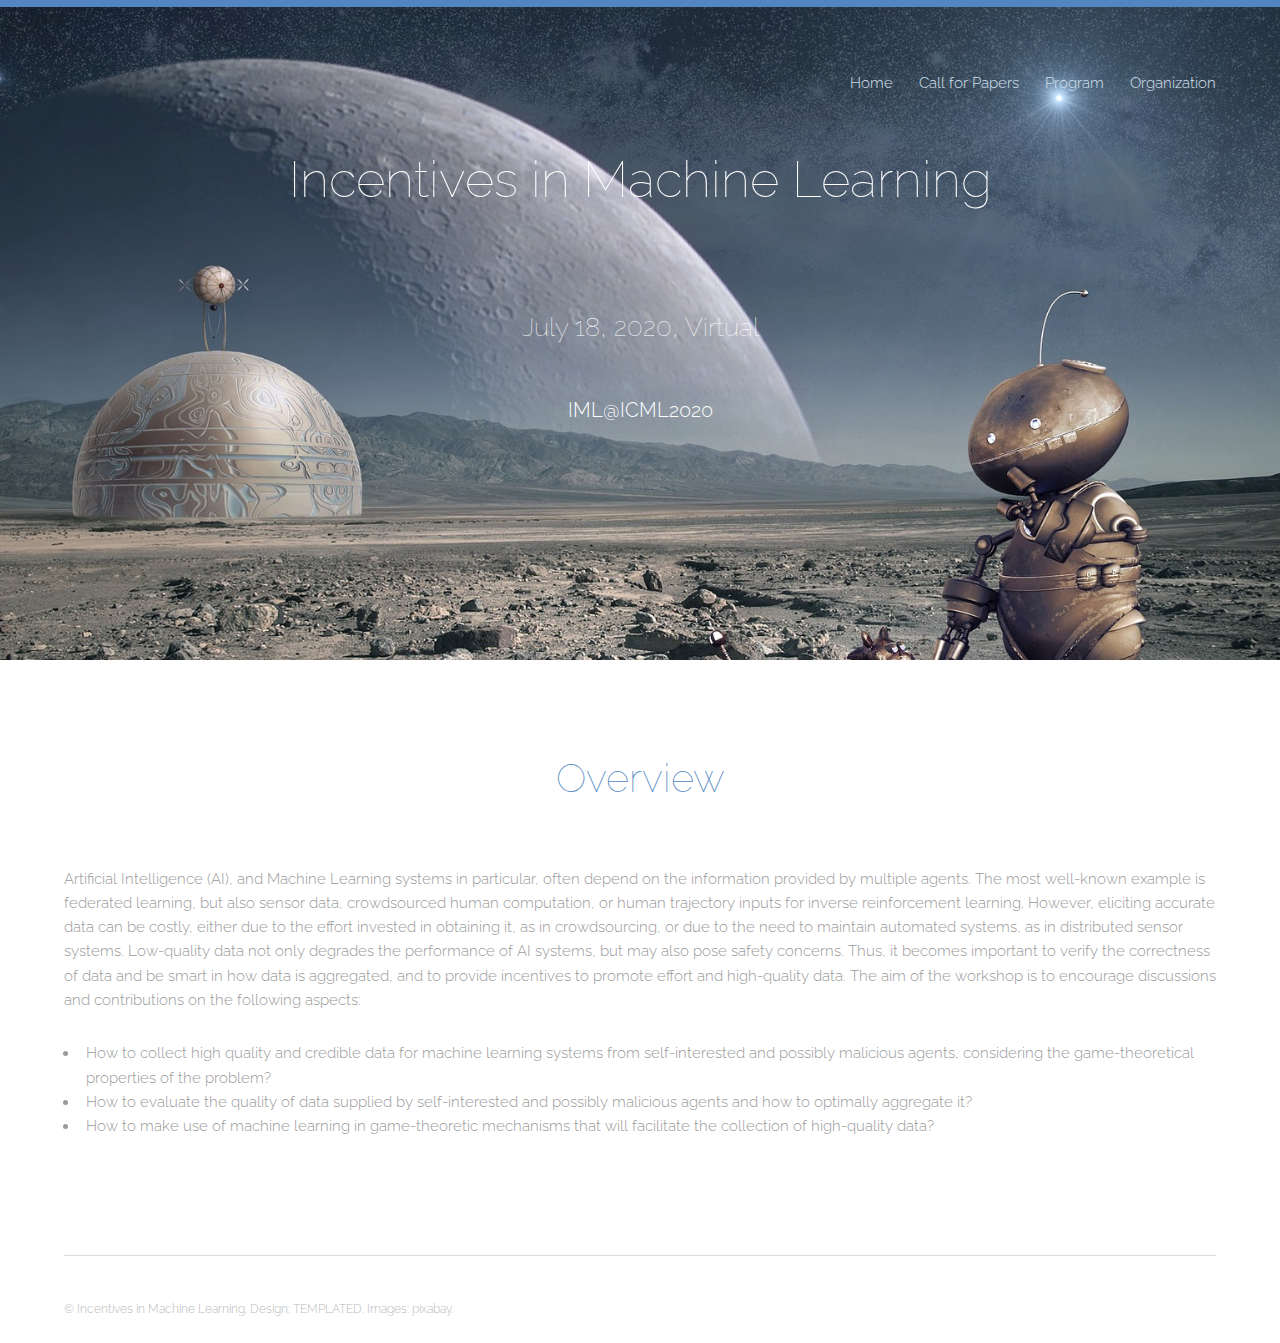
==== commit 762475fb: "version of the website" ====
--- a/index.html
+++ b/index.html
@@ -1,7 +1,7 @@
 <!DOCTYPE HTML>
 <html>
 	<head>
-		<title>Game-Theoretic Mechanisms for Data and Information</title>
+		<title>Incentives in ML</title>
 		<meta charset="utf-8" />
 		<meta name="viewport" content="width=device-width, initial-scale=1" />
 		<link rel="stylesheet" href="assets/css/main.css" />
@@ -15,9 +15,7 @@
 						<a href="index.html">Home</a>
 						<a href="call_papers.html">Call for Papers</a>
 						<a href="program.html">Program</a>
-						<a href="accepted_papers.html">Accepted Papers</a>
-						<a href="organizers.html">Organizers</a>
-						<a href="speakers.html">Speakers</a>
+						<a href="organization.html">Organization</a>
 					</nav>
 					<a href="#navPanel" class="navPanelToggle"><span class="fa fa-bars"></span></a>
 				</div>
@@ -25,11 +23,11 @@
 
 		<!-- Banner -->
 			<section id="banner">
-				<h1>Game-Theoretic Mechanisms for Data and Information<h1>
+				<h1>Incentives in Machine Learning<h1>
 					<br> 
-					<h2><font color="white">July 14, 2018, Stockholm, Sweden </font> </h2>
+					<h2><font color="white">July 18, 2020, Virtual </font> </h2>
 					<br>
-					<h3><font color="white">FAIM'18</font></h3>
+					<h3><font color="white">IML@ICML2020</font></h3>
 					<br>
 					<br>
 					<br>
@@ -40,22 +38,18 @@
 			<section id="three" class="wrapper special">
 				<div class="inner">
 					<header class="align-center">
-						<h2>Importance of Game Theory in Data Quality Control</h2>
+						<h2>Overview</h2>
 					</header>
 						
 						<p class="align-left">
-						Artificial Intelligence (AI) systems often depend on information provided by multiple agents (human or otherwise), 
-						for example sensor data, crowdsourced human computation, or human trajectory inputs for inverse reinforcement learning. 
-						However, eliciting  accurate data can be costly, either due to the effort invested in obtaining it, as in crowdsourcing, 
-						or due to the needed maintenance of automated systems, as in distributed sensor systems. Low quality data not only degrades 
-						the performance of AI systems, but may also pose safety concerns. Thus, it becomes important to verify the correctness of data 
-						and be smart in how data is aggregated, and to provide incentives to promote effort and high-quality data.
-						The aim of the workshop is to encourage discussions and contributions on the following aspects:
-						</p>
-						<ul class="align-left">
-						<li>How to collect high quality and credible information for AI systems, from the perspective of designing game-theoretical mechanisms?</li>
-						<li>How to make use of AI and machine learning to design systems that will facilitate the collection of high quality data?</li>
-						</ul>
+							Artificial Intelligence (AI), and Machine Learning systems in particular, often depend on the information provided by multiple agents. The most well-known example is federated learning, but also sensor data, crowdsourced human computation, or human trajectory inputs for inverse reinforcement learning. However, eliciting accurate data can be costly, either due to the effort invested in obtaining it, as in crowdsourcing, or due to the need to maintain automated systems, as in distributed sensor systems. Low-quality data not only degrades the performance of AI systems, but may also pose safety concerns. Thus, it becomes important to verify the correctness of data and be smart in how data is aggregated, and to provide incentives to promote effort and high-quality data. 
+							The aim of the workshop is to encourage discussions and contributions on the following aspects:
+							</p>
+							<ul class="align-left">
+							<li>How to collect high quality and credible data for machine learning systems from self-interested and possibly malicious agents, considering the game-theoretical properties of the problem?</li>
+							<li>How to evaluate the quality of data supplied by self-interested and possibly malicious agents and how to optimally aggregate it?</li>
+							<li>How to make use of machine learning in game-theoretic mechanisms that will facilitate the collection of high-quality data?</li>
+							</ul>
 				</div>
 			</section>
 
@@ -64,7 +58,7 @@
 				<div class="inner">
 					<div class="flex">
 						<div class="copyright">
-							&copy; Game-Theoretic Mechanisms for Data and Information.  Design: <a href="https://templated.co" target="_blank">TEMPLATED</a>. Images: <a href="https://unsplash.com">Unsplash</a>.
+							&copy; Incentives in Machine Learning.  Design: <a href="https://templated.co" target="_blank">TEMPLATED</a>. Images: <a href="https://pixabay.com">pixabay</a>.
 						</div>
 					</div>
 				</div>
--- a/assets/css/main.css
+++ b/assets/css/main.css
@@ -2942,7 +2942,7 @@
 
 	#banner {
 		padding: 12em 0 10em 0;
-		background-image: url('../../images/raphael-andres-430356-unsplash.jpg');
+		background-image: url('../../images/KELLEPICKS_robot-2256814_1920_pixabay.jpg');
 		background-size: cover;
 		background-attachment: fixed;
 		background-repeat: no-repeat;
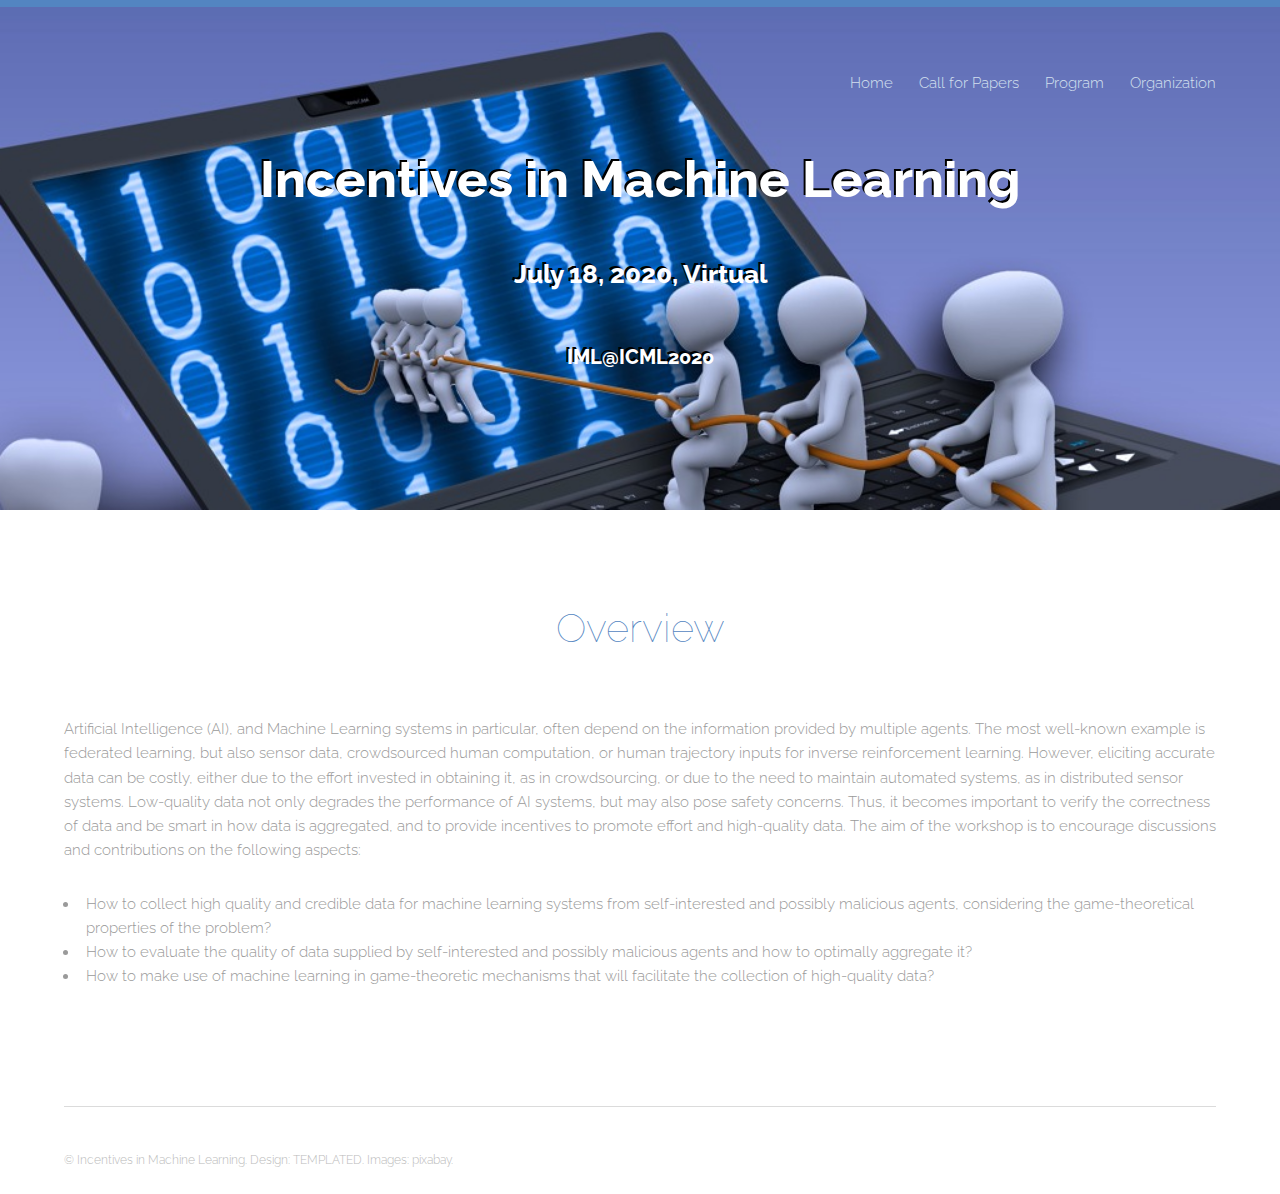
==== commit 009f6d27: "chaning the image, and the page limit" ====
--- a/index.html
+++ b/index.html
@@ -23,15 +23,13 @@
 
 		<!-- Banner -->
 			<section id="banner">
-				<h1>Incentives in Machine Learning<h1>
+				<div> 
+					<h1> Incentives in Machine Learning </h1>
 					<br> 
-					<h2><font color="white">July 18, 2020, Virtual </font> </h2>
+					<h2>July 18, 2020, Virtual</h2>
 					<br>
-					<h3><font color="white">IML@ICML2020</font></h3>
-					<br>
-					<br>
-					<br>
-					<br>
+					<h3>IML@ICML2020</h3>
+				</div>
 			</section>
 
 		<!-- Main -->
--- a/assets/css/main.css
+++ b/assets/css/main.css
@@ -2942,7 +2942,8 @@
 
 	#banner {
 		padding: 12em 0 10em 0;
-		background-image: url('../../images/KELLEPICKS_robot-2256814_1920_pixabay.jpg');
+		/*background-image: url('../../images/KELLEPICKS_robot-2256814_1920_pixabay.jpg');*/
+		background-image: url('../../images/kalhh_laptop-1104066_1280_pixabay.jpg');
 		background-size: cover;
 		background-attachment: fixed;
 		background-repeat: no-repeat;
@@ -2951,13 +2952,39 @@
 		border-top: 0.5em solid #5385c1;
 	}
 
+		/*added*/
+		#banner div{
+			position: relative;
+			left: 0;
+			top: 0;
+			width:100%;
+			height: 100%;
+			/*background: rgba(83, 132, 193, 0.75);*/
+		}
+
+		/*changed*/
 		#banner h1 {
 			font-size: 3.5em;
-			font-weight: 100;
-			color: #fff;
+			font-weight: 750;
+			color: white;
 			line-height: 1em;
 			margin: 0 0 0.5em 0;
 			padding: 0;
+			text-shadow: -2px -2px 0 #000;
+		}
+
+		/*added*/
+		#banner h2 {
+			color: white;
+			font-weight: 750;
+			text-shadow: -2px -2px 0 #000;
+		}
+
+		/*added*/
+		#banner h3 {
+			color: white;
+			font-weight: 750;
+			text-shadow: -2px -2px 0 #000;
 		}
 
 		#banner p {
